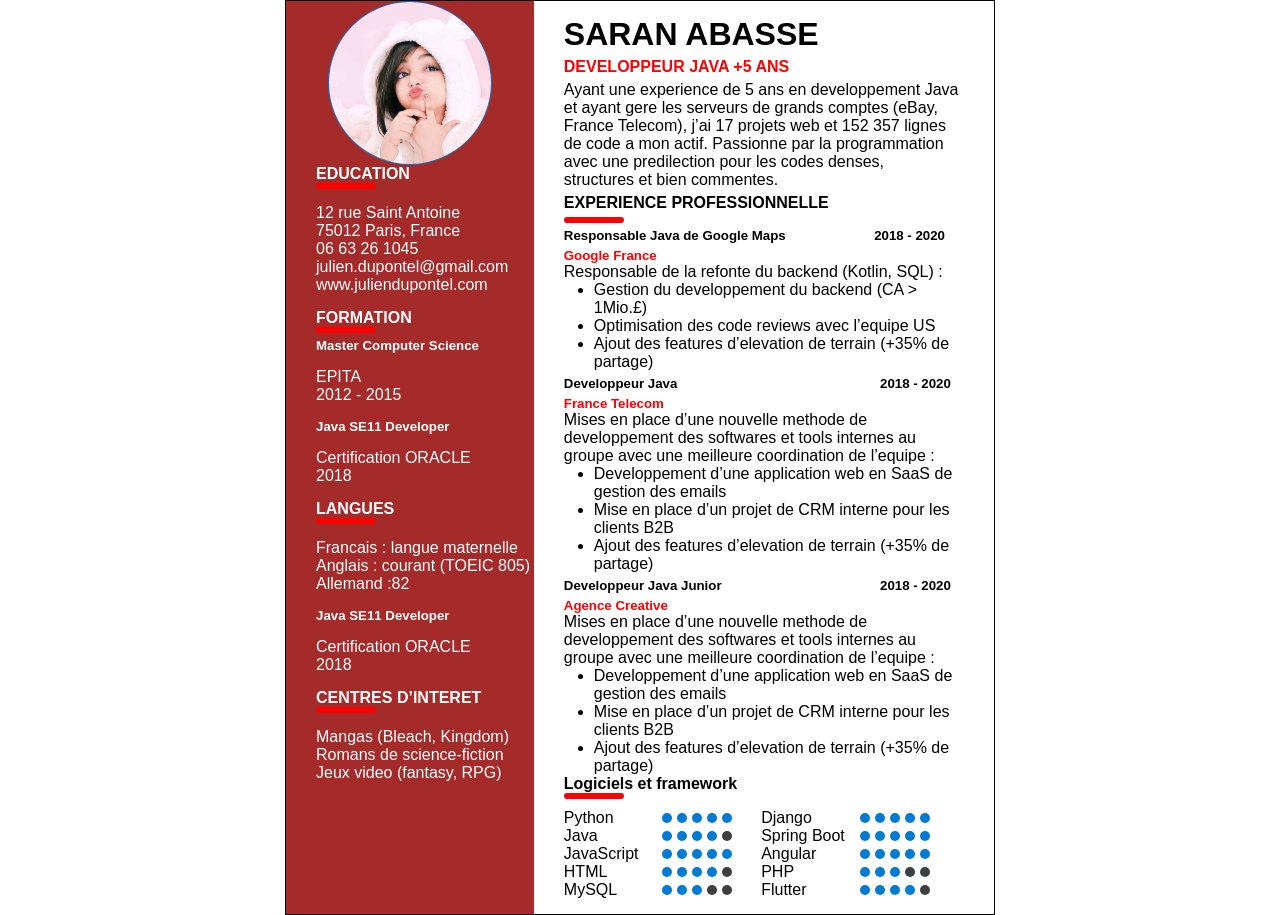
==== cv.html @ bf6de8d8 "mon cv" ====
<!DOCTYPE html>
<html>
<head>
	<meta charset="utf-8">
	<meta name="viewport" content="width=device-width, initial-scale=1">
	<title>CV responsif</title>
	<link rel="stylesheet" type="text/css" href="Style.css">
</head>
<body>
	<header id="page">
		<!-- la partie gauche  -->
		<div id="gauche">
			<div class="image">
				<img src="profil.jpg">
			</div>
			<div class="contenairG">
				<div>
					<h3>Education</h3>
					<div class="tr"> </div>
					<p>12 rue Saint Antoine<br/>
						75012 Paris, France<br/>
						06 63 26 1045<br/>
						julien.dupontel@gmail.com<br/>
						www.juliendupontel.com</p>
				</div>

				<div>
					<h3>FORMATION</h3>
					<div class="tr"> </div>
					<h5>Master Computer Science</h5>
					<p>	EPITA <br/>
						2012 - 2015
					</p>
					<h5>Java SE11 Developer</h5>
					<p>Certification ORACLE <br/>
						2018</p>
				</div>

				<div>
					<h3>LANGUES</h3>
					<div class="tr"> </div>
					<p>	<span>Francais :</span> langue maternelle<br/>
						<span>Anglais :</span> courant (TOEIC 805) <br/>
						<span>Allemand :</span>82
					</p>
					<h5>Java SE11 Developer</h5>
					<p>Certification ORACLE <br/>
						2018</p>
				</div>

				<div>
					<h3>CENTRES D’INTERET</h3>
					<div class="tr"> </div>
					<p>	Mangas (Bleach, Kingdom) <br/>
						Romans de science-fiction <br/>
						Jeux video (fantasy, RPG)
					</p>
				</div>
			</div>
		</div>
			<!-- la partie droite  -->
			<div id="droite">
				<div class="contenairD">
					<h1>SARAN ABASSE</h1>
					<span class="sous_titre"><h3>DEVELOPPEUR JAVA +5 ANS</h3></span>
					<p>
						Ayant une experience de 5 ans en developpement Java et ayant gere les serveurs de grands comptes (eBay, France Telecom), j’ai 17 projets web et 152 357 lignes de code a mon actif. Passionne par la programmation avec une predilection pour les codes denses, structures et bien commentes.
					</p>
					<h3>EXPERIENCE PROFESSIONNELLE</h3>
					<div class="tr"> </div>
					<h5>Responsable Java de Google Maps  &nbsp&nbsp&nbsp&nbsp&nbsp&nbsp&nbsp&nbsp&nbsp&nbsp&nbsp&nbsp&nbsp&nbsp&nbsp&nbsp&nbsp&nbsp&nbsp&nbsp&nbsp&nbsp  2018 - 2020</h5>
					<span class="sous_titre"><h5>Google France </h5></span>
					<p>Responsable de la refonte du backend (Kotlin, SQL) : </p>
					<ul>
						<li>Gestion du developpement du backend (CA > 1Mio.£)</li>
						<li>Optimisation des code reviews avec l’equipe US</li>
						<li>Ajout des features d’elevation de terrain (+35% de partage)</li>
					</ul>

					<h5>Developpeur Java              &nbsp&nbsp&nbsp&nbsp&nbsp&nbsp&nbsp&nbsp&nbsp&nbsp&nbsp&nbsp&nbsp&nbsp&nbsp&nbsp&nbsp&nbsp&nbsp&nbsp&nbsp&nbsp&nbsp&nbsp&nbsp&nbsp &nbsp&nbsp&nbsp&nbsp&nbsp&nbsp&nbsp&nbsp&nbsp&nbsp&nbsp&nbsp&nbsp&nbsp&nbsp&nbsp&nbsp&nbsp&nbsp&nbsp&nbsp&nbsp&nbsp&nbsp&nbsp&nbsp  2018 - 2020</h5>
					<span class="sous_titre"><h5>France  Telecom </h5></span>
					<p>Mises en place d’une nouvelle methode de developpement des softwares et tools internes au groupe avec une meilleure coordination de l’equipe :</p>
					<ul>
						<li>Developpement d’une application web en SaaS de gestion des emails</li>
						<li>Mise en place d’un projet de CRM interne pour les clients B2B</li>
						<li>Ajout des features d’elevation de terrain (+35% de partage)</li>
					</ul>
					<h5>Developpeur Java Junior        &nbsp&nbsp&nbsp&nbsp&nbsp&nbsp&nbsp&nbsp&nbsp&nbsp&nbsp&nbsp&nbsp&nbsp&nbsp&nbsp&nbsp&nbsp&nbsp&nbsp&nbsp&nbsp&nbsp&nbsp&nbsp&nbsp&nbsp&nbsp&nbsp&nbsp&nbsp&nbsp&nbsp&nbsp&nbsp&nbsp&nbsp&nbsp&nbsp&nbsp&nbsp  2018 - 2020</h5>
					<span class="sous_titre"><h5>Agence Creative </h5></span>
					<p>Mises en place d’une nouvelle methode de developpement des softwares et tools internes au groupe avec une meilleure coordination de l’equipe :</p>
					<ul>
						<li>Developpement d’une application web en SaaS de gestion des emails</li>
						<li>Mise en place d’un projet de CRM interne pour les clients B2B</li>
						<li>Ajout des features d’elevation de terrain (+35% de partage)</li>
					</ul>

					<h4>Logiciels et framework</h4>
						<div class="tr"></div>
						<div class="footer">
							<div class="logi">
								<P>Python</P>
								<P>Java</P>
								<P>JavaScript</P>
								<P>HTML</P>
								<P>MySQL</P>
							</div>
							<div class="cercle">
								<div><span class="dot"></span><span class="dot"></span><span class="dot"></span><span class="dot"></span><span class="dot"></span></div>
								<div><span class="dot"></span><span class="dot"></span><span class="dot"></span><span class="dot"></span><span class="dot_gris"></span></div>
								<div><span class="dot"></span><span class="dot"></span><span class="dot"></span><span class="dot"></span><span class="dot"></span></div>
								<div><span class="dot"></span><span class="dot"></span><span class="dot"></span><span class="dot"></span><span class="dot_gris"></span></div>
								<div><span class="dot"></span><span class="dot"></span><span class="dot"></span><span class="dot_gris"></span><span class="dot_gris"></span></div>
							</div>
							<div class="logi">
								<p>Django</p>
								<p>Spring Boot</p>
								<p>Angular</p>
								<p>PHP</p>
								<p>Flutter</p>
							</div>
							<div class="cercle">
								<div><span class="dot"></span><span class="dot"></span><span class="dot"></span><span class="dot"></span><span class="dot"></span></div>
								<div><span class="dot"></span><span class="dot"></span><span class="dot"></span><span class="dot"></span><span class="dot"></span></div>
								<div><span class="dot"></span><span class="dot"></span><span class="dot"></span><span class="dot"></span><span class="dot"></span></div>
								<div><span class="dot"></span><span class="dot"></span><span class="dot"></span><span class="dot_gris"></span><span class="dot_gris"></span></div>
								<div><span class="dot"></span><span class="dot"></span><span class="dot"></span><span class="dot"></span><span class="dot_gris"></span></div>
							
							</div>
						</div>
				</div>
			</div>
	</header>
</body>
</html>
---- Style.css ----
/* definition des valeurs par defaut*/
*{
    box-sizing: border-box;
    margin: 0;
    padding: 0;
    font-family: sans-serif;
 
}
#page{
    display: flex;
    width: 710px;
    height: auto;
    margin: auto;
    border: 1px solid black;
}
/* DEFINITION DES VARIABLES COULEURS  */
:root{
    --bleu: #030C5A;
    --bleuClaire: #007AD2;
    --blanc: #fff;
}
#gauche{
    width: 35%;
    height: auto;
    background-color: brown;
    color: #fff;
}
.image img{
    border: 1px solid var(--bleuClaire);
    height: 164px;
    width: 164px;
    border-radius: 50%;
    /* margin-left: 100px; */
}
.contenairG{
    margin-left: 30px;
}
.image {
    display: flex;
    align-items: center;
    justify-content: center;
}
.tr{
    height: 6px;
    width: 60px;
    background-color:red;
    border-radius: 5px;
}
h3{
    font-size: 100%;
    text-transform: uppercase;
}
.contenairG p{
    margin: 15px 0 15px 0;
}
.dot{
    height: 10px;
    width: 10px;
    border-radius: 50%;
    margin-right: 5px;
    display: inline-block;
    background-color: #007AD2;
}

.dot_gris{
    height: 10px;
    width: 10px;
    border-radius: 50%;
    margin-right: 5px;
    display: inline-block;
    background-color: #3d3e3f;
}

.footer{
    display: grid;
    grid-template-columns: repeat(4, 1fr);
    margin-top: 10px;
    margin-bottom: 15px;
}
#droite{
    width: 60%;
}

.contenairD{
    margin-left: 30px;
    margin-top: 15px;
}
#droite H3{
    font-size: 100%;
    text-transform: uppercase;
}
.sous_titre{
    color:red

}
li{
    margin-left: 30px;
}
.contenairD h3{
    margin-top: 5px;
    margin-bottom: 5px;
}
H5 {margin-top: 5px;}
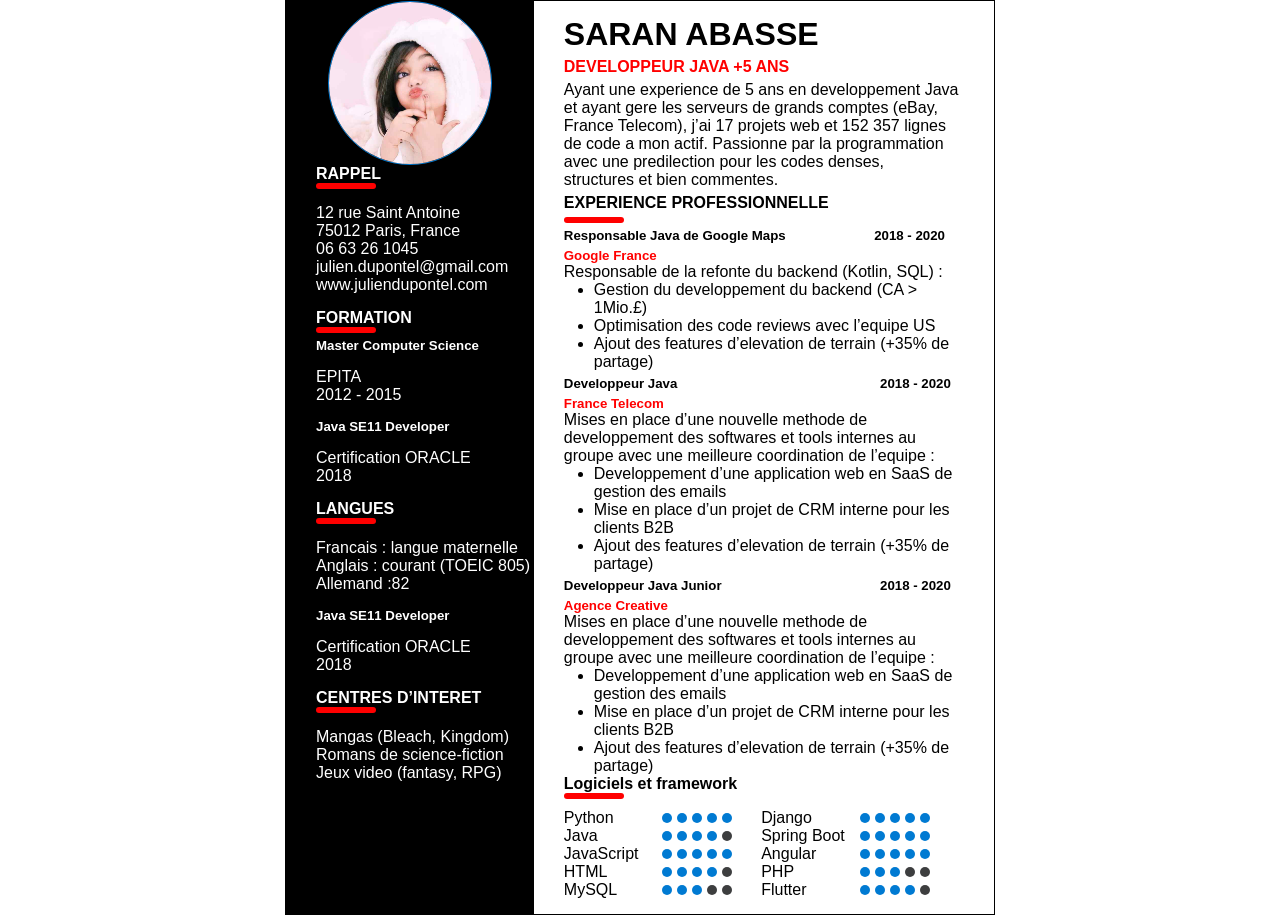
==== commit a8f9a3e4: "new commit" ====
--- a/cv.html
+++ b/cv.html
@@ -15,7 +15,7 @@
 			</div>
 			<div class="contenairG">
 				<div>
-					<h3>Education</h3>
+					<h3>RAPPEL</h3>
 					<div class="tr"> </div>
 					<p>12 rue Saint Antoine<br/>
 						75012 Paris, France<br/>
--- a/Style.css
+++ b/Style.css
@@ -22,7 +22,7 @@
 #gauche{
     width: 35%;
     height: auto;
-    background-color: brown;
+    background-color: #000;
     color: #fff;
 }
 .image img{
